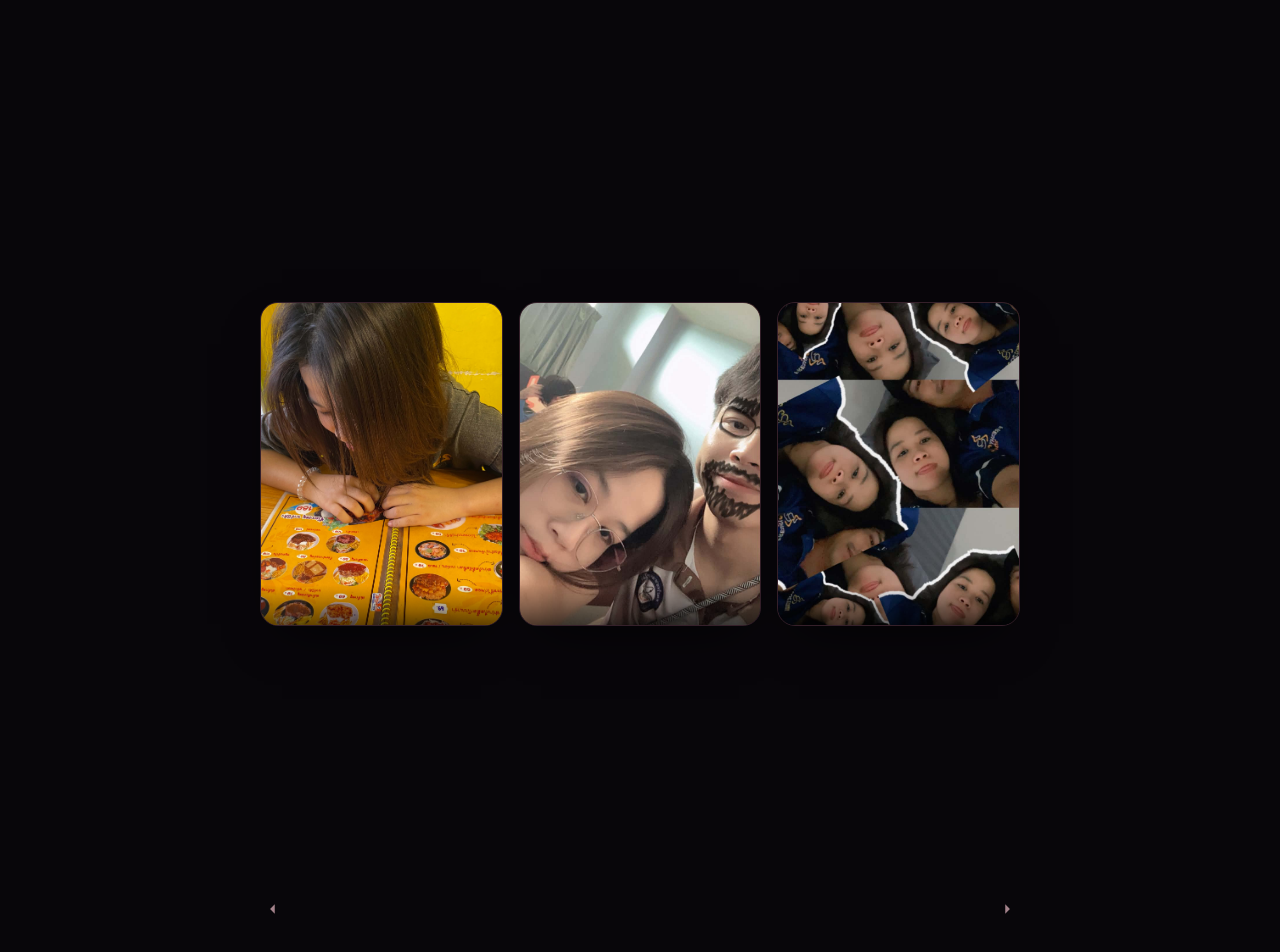
==== photos.html @ 1c7bd110 "first commit" ====
<!DOCTYPE html>
<html lang="th">
<head>
<meta charset="UTF-8">
<meta name="viewport" content="width=device-width, initial-scale=1.0">
<title>MoJi</title>
<link rel="stylesheet" href="style.css">
</head>
<body data-page="photos">

<div class="ambient" aria-hidden="true"></div>

<div class="app">
  <section class="stage" data-stage="photos">
    <div class="stage-head">
    </div>
    <div class="photo-grid" id="photoGrid">
      <div class="photo-track" id="photoTrack">
        <div class="photo-card">
          <div class="photo-glow"></div>
          <div class="photo-inner">
            <div class="photo-face photo-front">
              <img src="pic/love.jpg" alt="">
              <div class="photo-caption"></div>
            </div>
            <div class="photo-face photo-back">รอยยิ้มของเธอวันนั้น<br>ยังอยู่ในหัวฉันเลย</div>
          </div>
        </div>
        <div class="photo-card">
          <div class="photo-glow"></div>
          <div class="photo-inner">
            <div class="photo-face photo-front">
              <img src="pic/love2.jpg" alt="">
              <div class="photo-caption"></div>
            </div>
            <div class="photo-face photo-back">วันนั้นเราคุยกันยันดึก<br>แล้วก็ไม่เบื่อกันเลยสักครั้ง</div>
          </div>
        </div>
        <div class="photo-card">
          <div class="photo-glow"></div>
          <div class="photo-inner">
            <div class="photo-face photo-front">
              <img src="pic/love3.jpg" alt="">
              <div class="photo-caption"></div>
            </div>
            <div class="photo-face photo-back">ถ้าย้อนกลับไปได้<br>ฉันก็ยังอยากเจอเธออยู่ดี</div>
          </div>
        </div>
      </div>
    </div>
    <div class="photo-dots" id="photoDots"></div>
  </section>
</div>

<div class="pagenav">
  <a href="videos.html"><svg viewBox="0 0 24 24"><path d="M15 4l-8 8 8 8V4z"/></svg></a>
  <a href="question.html"><svg viewBox="0 0 24 24"><path d="M9 4l8 8-8 8V4z"/></svg></a>
</div>

<script src="script.js"></script>
</body>
</html>
---- style.css ----
@import url('https://fonts.googleapis.com/css2?family=Taviraj:wght@400;500;600;700&family=Sarabun:wght@300;400;500;600;700&display=swap');

:root{
  --bg: #08060a;
  --paper: #120c11;
  --ink: #f6ecef;
  --ink-soft: #a4838c;
  --accent: #ff4d6d;
  --accent-2: #e2a23f;
  --accent-soft: #26141b;
  --line: #35202a;
  --shadow: 0 20px 50px -22px rgba(0, 0, 0, .8);
  color-scheme: dark;
}

*{ box-sizing: border-box; }
html, body{ margin:0; }
body{
  background: var(--bg);
  color: var(--ink);
  font-family: "Sarabun", "Noto Sans Thai", sans-serif;
  min-height: 100vh;
  padding: 0 20px;
  padding-block: 28px;
  overflow-x: hidden;
  position: relative;
}
h1, h2, h3, .display{
  font-family: "Taviraj", "Noto Serif Thai", serif;
  text-wrap: balance;
  margin: 0;
}

/* ambient hearts, restrained */
.ambient{ position: fixed; inset: 0; pointer-events: none; z-index: 0; overflow: hidden; }
.ambient span{
  position: absolute; bottom: -10%;
  font-size: 18px; opacity: .35; color: var(--accent);
  animation: drift 16s linear infinite;
}
@keyframes drift{
  to{ transform: translateY(-120vh) translateX(var(--dx,0)) rotate(20deg); opacity: 0; }
}
@media (prefers-reduced-motion: reduce){
  .ambient{ display:none; }
}

.app{
  max-width: 760px;
  margin: 0 auto;
  position: relative;
  z-index: 1;
}

/* ---------- loading overlay (index.html) ---------- */
#loader{
  position: fixed; inset: 0; z-index: 50;
  background: var(--bg);
  display: flex; align-items: center; justify-content: center;
  transition: opacity .7s ease, visibility .7s ease;
}
#loader.hide{ opacity: 0; visibility: hidden; pointer-events: none; }
.loader-inner{ text-align: center; }
.heartbeat{
  width: 64px; height: 58px; margin: 0 auto 22px;
  position: relative;
  animation: pulse 1.1s ease-in-out infinite;
}
.heartbeat svg{ width: 100%; height: 100%; fill: var(--accent); }
@keyframes pulse{
  0%, 100%{ transform: scale(1); }
  50%{ transform: scale(1.16); }
}
#loader p{ color: var(--ink-soft); font-size: 15px; letter-spacing: .02em; }
.dots-inline::after{
  content: '...'; display: inline-block; width: 1em; text-align: left;
  animation: dotcycle 1.2s steps(4) infinite;
  overflow: hidden; white-space: nowrap; vertical-align: bottom;
}
@keyframes dotcycle{ from{ width: 0; } to{ width: 1.1em; } }
@media (prefers-reduced-motion: reduce){
  .heartbeat{ animation: none; }
}

/* ---------- stage shell ---------- */
.stage{
  display: flex;
  min-height: calc(100vh - 56px);
  flex-direction: column;
  justify-content: center;
  gap: 28px;
  animation: rise .6s ease both;
}
@keyframes rise{
  from{ opacity: 0; transform: translateY(14px); }
  to{ opacity: 1; transform: translateY(0); }
}

.stage-head{ text-align: center; display:flex; flex-direction:column; gap:10px; }

/* ---------- page: videos (fullscreen reels) ---------- */
body[data-page="videos"]{ padding: 0; height: 100vh; overflow: hidden; }

.reels{
  position: fixed; inset: 0;
  background: #14090d;
  overflow: hidden;
  touch-action: pan-y;
}
.reels-track{
  display: flex;
  height: 100%;
  transition: transform .5s cubic-bezier(.22,.85,.32,1);
}
.reel-slide{
  position: relative;
  flex: 0 0 100%;
  height: 100%;
  display: flex; align-items: center; justify-content: center;
  background:
    radial-gradient(120% 70% at 25% 15%, color-mix(in srgb, var(--accent) 40%, transparent), transparent 60%),
    linear-gradient(165deg, var(--accent-soft), #150a0e 78%);
}
.reel-slide video,
.reel-slide img{
  position: absolute; inset: 0; width: 100%; height: 100%; object-fit: cover;
  -webkit-user-drag: none; user-select: none; -webkit-touch-callout: none;
}

.reel-bottombar{
  position: fixed; left: 0; right: 0; bottom: 0; z-index: 5;
  padding: 16px 20px max(16px, env(safe-area-inset-bottom));
  background: linear-gradient(to top, rgba(10,4,6,.65), transparent);
  display: flex; flex-direction: column; gap: 14px; align-items: center;
}
.reel-dots{ display: flex; gap: 8px; }
.reel-dots span{
  width: 7px; height: 7px; border-radius: 50%;
  background: rgba(255,255,255,.35); cursor: pointer;
  transition: background .2s ease, transform .2s ease;
}
.reel-dots span.on{ background: #fff; transform: scale(1.3); }

.reel-pagenav{
  width: 100%; max-width: 760px;
  display: flex; align-items: center; justify-content: space-between;
}
.reel-pagenav a{
  display: flex; align-items: center; gap: 6px;
  color: rgba(255,255,255,.85); text-decoration: none;
  font-size: 14px; padding: 8px 6px;
}
.reel-pagenav a.disabled{ opacity: .3; pointer-events: none; }
.reel-pagenav a svg{ width: 14px; height: 14px; fill: currentColor; }

/* ---------- page: photos ---------- */
.photo-grid{
  display: grid;
  grid-template-columns: repeat(3, 1fr);
  gap: 16px;
}
/* landscape/desktop: .photo-track just passes its children through to the grid */
.photo-track{ display: contents; }

@media (orientation: portrait){
  /* phone held upright: one photo at a time, swipe left/right for the next.
     The clipping (overflow:hidden) and the sliding transform must live on
     different elements, or translating the viewport also drags its own
     clip mask along with it and hides the very card you swiped to. */
  .photo-grid{
    display: block;
    width: 100%;
    max-width: 280px;
    margin: 0 auto;
    overflow: hidden;
    touch-action: pan-y;
  }
  .photo-track{
    display: flex;
    transition: transform .5s cubic-bezier(.22,.85,.32,1);
  }
  .photo-track .photo-card{ flex: 0 0 100%; }
}

.photo-dots{
  display: none;
  justify-content: center; gap: 8px; margin-top: -6px;
}
@media (orientation: portrait){
  .photo-dots{ display: flex; }
}
.photo-dots span{
  width: 7px; height: 7px; border-radius: 50%;
  background: var(--line); cursor: pointer;
  transition: background .2s ease, transform .2s ease;
}
.photo-dots span.on{ background: var(--accent); transform: scale(1.25); }

.photo-card{
  perspective: 1200px;
  aspect-ratio: 3 / 4;
  cursor: pointer;
}
.photo-glow{
  position: absolute; inset: -18%;
  border-radius: 50%;
  background: radial-gradient(circle, color-mix(in srgb, var(--accent) 45%, transparent), transparent 70%);
  opacity: 0; transform: scale(.6);
  transition: opacity .5s ease, transform .5s ease;
  z-index: 0;
  pointer-events: none;
}
.photo-card.flipped .photo-glow{ opacity: 1; transform: scale(1); animation: ring 1.8s ease-out infinite; }
@keyframes ring{
  0%{ box-shadow: 0 0 0 0 color-mix(in srgb, var(--accent) 35%, transparent); }
  100%{ box-shadow: 0 0 0 28px transparent; }
}
.photo-inner{
  position: relative; width: 100%; height: 100%;
  transform-style: preserve-3d;
  transition: transform .7s cubic-bezier(.2,.9,.3,1.1);
  border-radius: 18px;
  box-shadow: var(--shadow);
}
.photo-card.flipped .photo-inner{ transform: rotateY(180deg); }
.photo-face{
  position: absolute; inset: 0;
  backface-visibility: hidden;
  border-radius: 18px;
  border: 1px solid var(--line);
  overflow: hidden;
  display: flex; align-items: center; justify-content: center;
  flex-direction: column; gap: 10px;
  padding: 14px; text-align: center;
}
.photo-front{
  background:
    radial-gradient(120% 100% at 80% 0%, color-mix(in srgb, var(--accent-2) 45%, transparent), transparent 55%),
    linear-gradient(150deg, var(--accent-soft), var(--paper) 75%);
}
.photo-front img{
  position: absolute; inset: 0; z-index: 0;
  width: 100%; height: 100%; object-fit: cover;
  -webkit-user-drag: none; user-select: none; -webkit-touch-callout: none;
}
.photo-caption{
  position: absolute; left: 0; right: 0; bottom: 0; z-index: 1;
  padding: 30px 12px 10px;
  background: linear-gradient(to top, rgba(0,0,0,.6), transparent);
  color: #fff; font-size: 12.5px; font-weight: 500; text-align: left;
}
.photo-back{
  background: var(--paper);
  transform: rotateY(180deg);
  font-family: "Taviraj", serif;
  font-size: 15px;
  line-height: 1.5;
  color: var(--ink);
}

/* ---------- page: question ---------- */
.question-stage{ align-items: center; text-align: center; gap: 34px; }
.question-stage h2{ font-size: clamp(28px, 6vw, 42px); }
.heart-frame{ width: 54px; height: 48px; margin: 0 auto; }
.heart-frame svg{ width: 100%; height: 100%; fill: var(--accent); }
.qa-buttons{
  display: flex; gap: 18px; justify-content: center; align-items: center;
  flex-wrap: wrap; position: relative; min-height: 64px;
}
.btn{
  font-family: "Sarabun", sans-serif;
  font-weight: 600; font-size: 16px;
  border-radius: 999px; border: none; cursor: pointer;
  padding: 14px 30px;
  transition: transform .15s ease, box-shadow .15s ease;
}
.btn-yes{
  background: var(--accent); color: #fff;
  box-shadow: 0 14px 30px -12px color-mix(in srgb, var(--accent) 70%, transparent);
}
.btn-yes:hover{ transform: translateY(-2px) scale(1.03); }
.btn-no{
  background: transparent; color: var(--ink-soft);
  border: 1px solid var(--line);
  position: relative;
}
.celebrate{
  display: none; flex-direction: column; gap: 14px; align-items: center;
}
.celebrate.show{ display: flex; animation: rise .5s ease both; }
.celebrate p{ color: var(--ink-soft); font-size: 15px; }
#confetti{ position: fixed; inset: 0; pointer-events: none; z-index: 40; }

.celebrate-bg{
  position: fixed; inset: 0; z-index: 0;
  width: 100%; height: 100%; object-fit: cover;
  opacity: 0;
  filter: brightness(.55) saturate(1.05);
  transition: opacity 1.1s ease;
  pointer-events: none;
}
.celebrate-bg.show{ opacity: 1; }
.celebrate-scrim{
  position: fixed; inset: 0; z-index: 0;
  background: radial-gradient(120% 80% at 50% 30%, transparent, rgba(4,2,3,.55) 75%);
  opacity: 0;
  transition: opacity 1.1s ease;
  pointer-events: none;
}
.celebrate-scrim.show{ opacity: 1; }
body[data-page="question"].celebrating .question-stage h2,
body[data-page="question"].celebrating .celebrate p{
  text-shadow: 0 2px 16px rgba(0,0,0,.6);
}

/* ---------- footer nav ---------- */
.pagenav{
  max-width: 760px; margin: 22px auto 0;
  display: flex; align-items: center; justify-content: space-between;
  gap: 12px;
}
.pagenav a{
  background: none; border: none; cursor: pointer;
  color: var(--ink-soft); font-family: "Sarabun", sans-serif;
  font-size: 14px; display: flex; align-items: center; gap: 6px;
  padding: 8px 6px; text-decoration: none;
}
.pagenav a.disabled{ opacity: .3; pointer-events: none; }
.pagenav a svg{ width: 14px; height: 14px; fill: currentColor; }
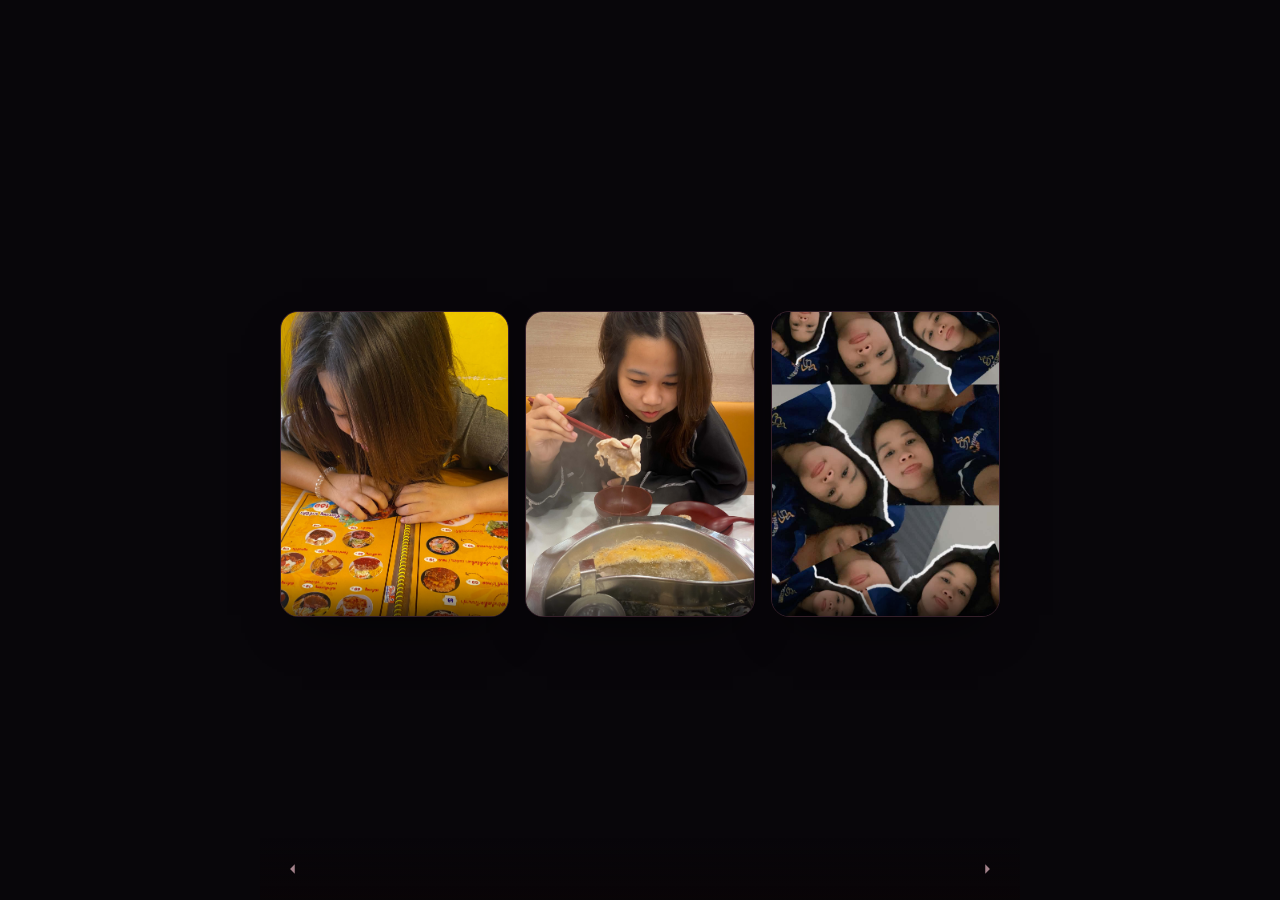
==== commit 7457ea17: "Fix" ====
--- a/photos.html
+++ b/photos.html
@@ -1,62 +1,69 @@
 <!DOCTYPE html>
 <html lang="th">
+
 <head>
-<meta charset="UTF-8">
-<meta name="viewport" content="width=device-width, initial-scale=1.0">
-<title>MoJi</title>
-<link rel="stylesheet" href="style.css">
+  <meta charset="UTF-8">
+  <meta name="viewport" content="width=device-width, initial-scale=1.0">
+  <title>MoJi</title>
+  <link rel="stylesheet" href="style.css">
 </head>
+
 <body data-page="photos">
 
-<div class="ambient" aria-hidden="true"></div>
+  <div class="ambient" aria-hidden="true"></div>
 
-<div class="app">
-  <section class="stage" data-stage="photos">
-    <div class="stage-head">
-    </div>
-    <div class="photo-grid" id="photoGrid">
-      <div class="photo-track" id="photoTrack">
-        <div class="photo-card">
-          <div class="photo-glow"></div>
-          <div class="photo-inner">
-            <div class="photo-face photo-front">
-              <img src="pic/love.jpg" alt="">
-              <div class="photo-caption"></div>
+  <div class="app">
+    <section class="stage" data-stage="photos">
+      <div class="stage-head">
+      </div>
+      <div class="photo-grid" id="photoGrid">
+        <div class="photo-track" id="photoTrack">
+          <div class="photo-card">
+            <div class="photo-glow"></div>
+            <div class="photo-inner">
+              <div class="photo-face photo-front">
+                <img src="pic/love.jpg" alt="">
+                <div class="photo-caption"></div>
+              </div>
+              <div class="photo-face photo-back">วันแรกจนถึงวันนี้มันดีมากๆนะ ดีจนอยากอยู่แบบนี้ไปเรื่อยๆไม่อยากให้เธอไปไหนเลย<br>'อย่าพึ่งเบื่อกันเลยนะ'</div>
             </div>
-            <div class="photo-face photo-back">รอยยิ้มของเธอวันนั้น<br>ยังอยู่ในหัวฉันเลย</div>
           </div>
-        </div>
-        <div class="photo-card">
-          <div class="photo-glow"></div>
-          <div class="photo-inner">
-            <div class="photo-face photo-front">
-              <img src="pic/love2.jpg" alt="">
-              <div class="photo-caption"></div>
+          <div class="photo-card">
+            <div class="photo-glow"></div>
+            <div class="photo-inner">
+              <div class="photo-face photo-front">
+                <img src="pic/love1.jpg" alt="">
+                <div class="photo-caption"></div>
+              </div>
+              <div class="photo-face photo-back">ไม่มีอดีตให้แก้ไขและปรับปรุงมีแต่ปัจจุบัน ให้พิสูจน์ได้ว่าที่โอกาศที่เธอให้มาผมจะทำมันให้ดีที่สุด</div>
             </div>
-            <div class="photo-face photo-back">วันนั้นเราคุยกันยันดึก<br>แล้วก็ไม่เบื่อกันเลยสักครั้ง</div>
           </div>
-        </div>
-        <div class="photo-card">
-          <div class="photo-glow"></div>
-          <div class="photo-inner">
-            <div class="photo-face photo-front">
-              <img src="pic/love3.jpg" alt="">
-              <div class="photo-caption"></div>
+          <div class="photo-card">
+            <div class="photo-glow"></div>
+            <div class="photo-inner">
+              <div class="photo-face photo-front">
+                <img src="pic/love3.jpg" alt="">
+                <div class="photo-caption"></div>
+              </div>
+              <div class="photo-face photo-back">ขอบคุณที่เข้ามาเป็นความน่ารักในชีวิต<br>ถ้าไม่รีบไปไหนช่วยอยู่ตรงนี้ไปนานๆเลยได้มั้ย</div>
             </div>
-            <div class="photo-face photo-back">ถ้าย้อนกลับไปได้<br>ฉันก็ยังอยากเจอเธออยู่ดี</div>
           </div>
         </div>
       </div>
-    </div>
-    <div class="photo-dots" id="photoDots"></div>
-  </section>
-</div>
+      <div class="photo-dots"id="photoDots"></div>
+    </section>
+  </div>
 
-<div class="pagenav">
-  <a href="videos.html"><svg viewBox="0 0 24 24"><path d="M15 4l-8 8 8 8V4z"/></svg></a>
-  <a href="question.html"><svg viewBox="0 0 24 24"><path d="M9 4l8 8-8 8V4z"/></svg></a>
-</div>
+  <div class="pagenav">
+    <a href="videos.html"><svg viewBox="0 0 24 24">
+        <path d="M15 4l-8 8 8 8V4z" />
+      </svg></a>
+    <a href="question.html"><svg viewBox="0 0 24 24">
+        <path d="M9 4l8 8-8 8V4z" />
+      </svg></a>
+  </div>
 
-<script src="script.js"></script>
+  <script src="script.js"></script>
 </body>
-</html>
+
+</html>
--- a/style.css
+++ b/style.css
@@ -24,6 +24,12 @@
   padding-block: 28px;
   overflow-x: hidden;
   position: relative;
+  /* .app + .pagenav share the viewport height via flex, instead of .app
+     assuming a fixed height for itself — otherwise .pagenav's own height
+     pushes the page taller than the screen and its arrows sit just below
+     the fold, needing a scroll to reach. */
+  display: flex;
+  flex-direction: column;
 }
 h1, h2, h3, .display{
   font-family: "Taviraj", "Noto Serif Thai", serif;
@@ -47,9 +53,14 @@
 
 .app{
   max-width: 760px;
+  width: 100%;
   margin: 0 auto;
   position: relative;
   z-index: 1;
+  flex: 1 1 auto;
+  display: flex;
+  flex-direction: column;
+  padding: 0 20px;
 }
 
 /* ---------- loading overlay (index.html) ---------- */
@@ -85,7 +96,7 @@
 /* ---------- stage shell ---------- */
 .stage{
   display: flex;
-  min-height: calc(100vh - 56px);
+  flex: 1 1 auto;
   flex-direction: column;
   justify-content: center;
   gap: 28px;
@@ -98,8 +109,11 @@
 
 .stage-head{ text-align: center; display:flex; flex-direction:column; gap:10px; }
 
-/* ---------- page: videos (fullscreen reels) ---------- */
-body[data-page="videos"]{ padding: 0; height: 100vh; overflow: hidden; }
+/* ---------- page: videos (fullscreen reels), and photos/question — same
+   fixed, edge-to-edge, no-scroll treatment as the video reel. ---------- */
+body[data-page="videos"],
+body[data-page="photos"],
+body[data-page="question"]{ padding: 0; height: 100vh; overflow: hidden; }
 
 .reels{
   position: fixed; inset: 0;
@@ -198,8 +212,14 @@
 
 .photo-card{
   perspective: 1200px;
-  aspect-ratio: 3 / 4;
   cursor: pointer;
+  position: relative;
+  width: 100%;
+  /* padding-top instead of aspect-ratio: some mobile browsers (in-app
+     webviews especially) fail to resolve percentage heights of children
+     when the parent's height only comes from aspect-ratio, leaving the
+     photo shorter than the card. padding-top always gives a real height. */
+  padding-top: 133.333%; /* 3:4 */
 }
 .photo-glow{
   position: absolute; inset: -18%;
@@ -216,7 +236,7 @@
   100%{ box-shadow: 0 0 0 28px transparent; }
 }
 .photo-inner{
-  position: relative; width: 100%; height: 100%;
+  position: absolute; inset: 0;
   transform-style: preserve-3d;
   transition: transform .7s cubic-bezier(.2,.9,.3,1.1);
   border-radius: 18px;
@@ -313,9 +333,12 @@
   text-shadow: 0 2px 16px rgba(0,0,0,.6);
 }
 
-/* ---------- footer nav ---------- */
+/* ---------- footer nav — fixed bottom bar, same as .reel-bottombar ---------- */
 .pagenav{
-  max-width: 760px; margin: 22px auto 0;
+  position: fixed; left: 0; right: 0; bottom: 0; z-index: 5;
+  max-width: 760px; margin: 0 auto;
+  padding: 16px 20px max(16px, env(safe-area-inset-bottom));
+  background: linear-gradient(to top, rgba(10,4,6,.65), transparent);
   display: flex; align-items: center; justify-content: space-between;
   gap: 12px;
 }
